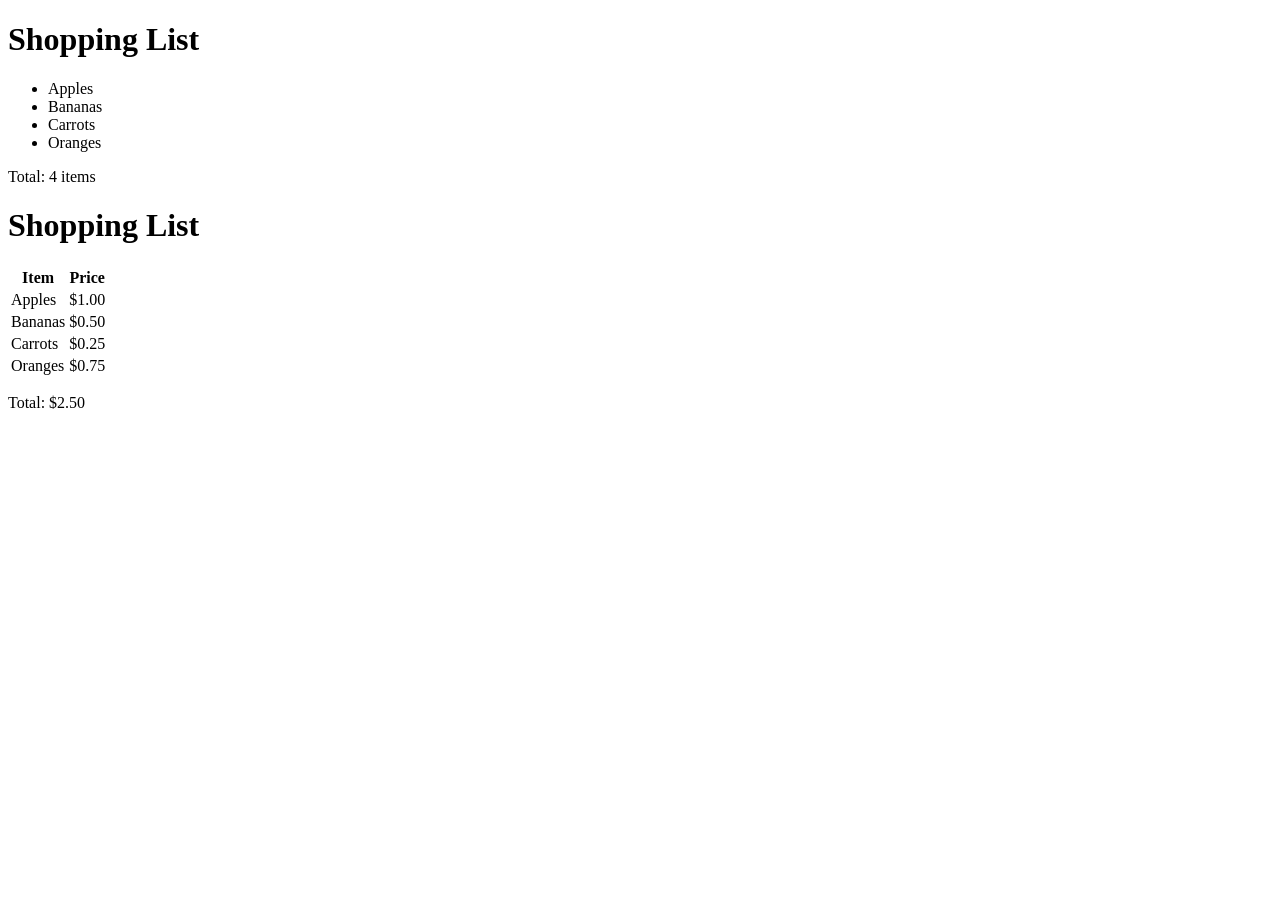
==== Index.html @ d8304c7a "first commit" ====
<!DOCTYPE html>
<html lang="en">
<head>
  <meta charset="UTF-8">
  <meta http-equiv="X-UA-Compatible" content="IE=edge">
  <meta name="viewport" content="width=device-width, initial-scale=1.0">
  <title>Document</title>
</head>
<body>

  <!-- display an itemized shopping list and total. -->
  <h1>Shopping List</h1>
  <ul>
    <li>Apples</li>
    <li>Bananas</li>
    <li>Carrots</li>
    <li>Oranges</li>
  </ul>
  <p>Total: 4 items</p>

  <!-- display a table of shopping list items and prices. -->
  <h1>Shopping List</h1>
  <table>
    <tr>
      <th>Item</th>
      <th>Price</th>
    </tr>
    <tr>
      <td>Apples</td>
      <td>$1.00</td>
    </tr>
    <tr>
      <td>Bananas</td>
      <td>$0.50</td>
    </tr>
    <tr>
      <td>Carrots</td>
      <td>$0.25</td>
    </tr>
    <tr>
      <td>Oranges</td>
      <td>$0.75</td>
    </tr>
  </table>
  <p>Total: $2.50</p>

  


  
</body>
</html>
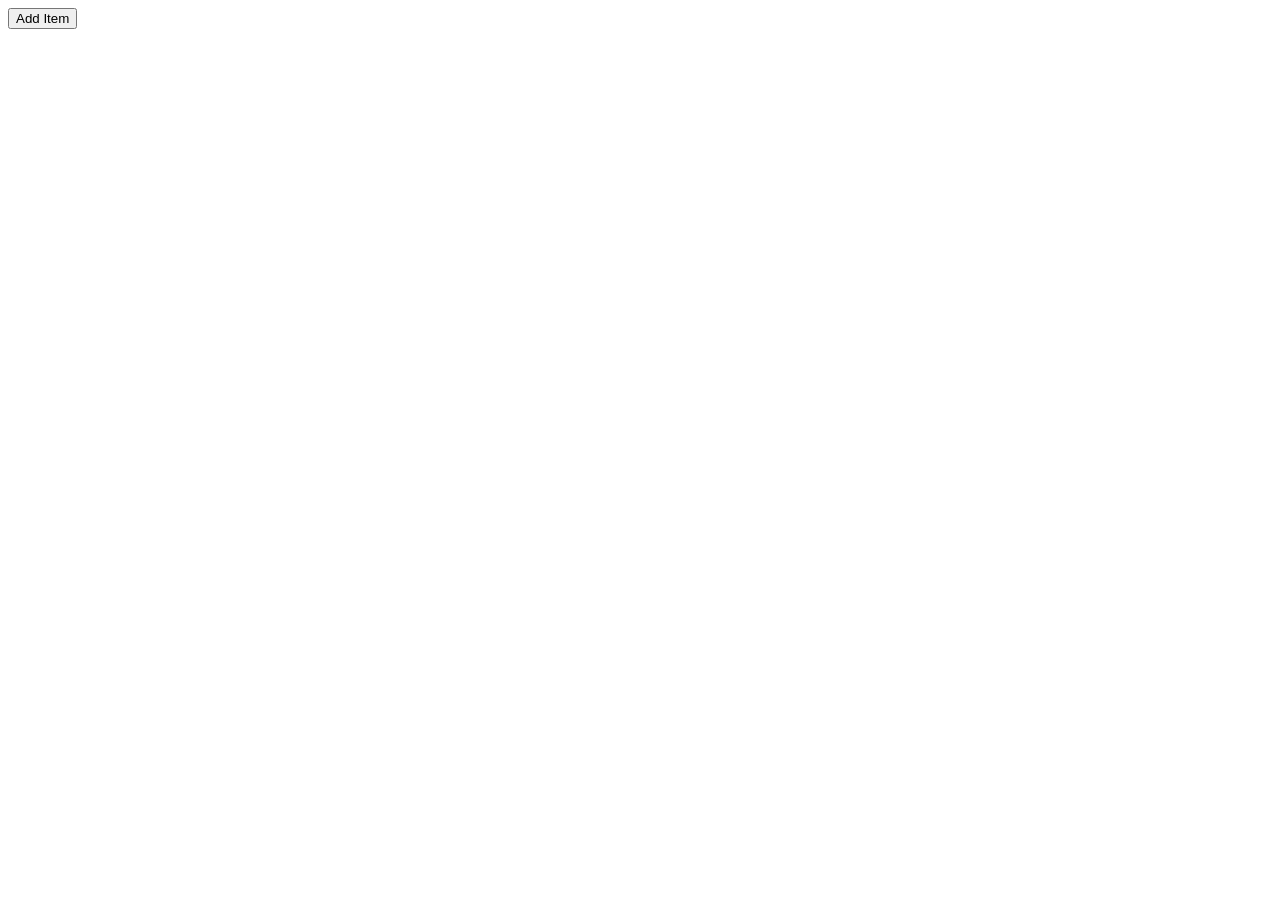
==== commit 18ceb437: "Made a few changes" ====
--- a/Index.html
+++ b/Index.html
@@ -1,52 +1,20 @@
 <!DOCTYPE html>
 <html lang="en">
-<head>
-  <meta charset="UTF-8">
-  <meta http-equiv="X-UA-Compatible" content="IE=edge">
-  <meta name="viewport" content="width=device-width, initial-scale=1.0">
-  <title>Document</title>
-</head>
-<body>
-
-  <!-- display an itemized shopping list and total. -->
-  <h1>Shopping List</h1>
-  <ul>
-    <li>Apples</li>
-    <li>Bananas</li>
-    <li>Carrots</li>
-    <li>Oranges</li>
-  </ul>
-  <p>Total: 4 items</p>
-
-  <!-- display a table of shopping list items and prices. -->
-  <h1>Shopping List</h1>
-  <table>
-    <tr>
-      <th>Item</th>
-      <th>Price</th>
-    </tr>
-    <tr>
-      <td>Apples</td>
-      <td>$1.00</td>
-    </tr>
-    <tr>
-      <td>Bananas</td>
-      <td>$0.50</td>
-    </tr>
-    <tr>
-      <td>Carrots</td>
-      <td>$0.25</td>
-    </tr>
-    <tr>
-      <td>Oranges</td>
-      <td>$0.75</td>
-    </tr>
-  </table>
-  <p>Total: $2.50</p>
-
-  
+  <head>
+    <meta charset="UTF-8" />
+    <meta http-equiv="X-UA-Compatible" content="IE=edge" />
+    <meta name="viewport" content="width=device-width, initial-scale=1.0" />
+    <title>Document</title>
+  </head>
+  <body>
+    <!-- When you click on the “add item” button, this item should be added to your shopping list.  -->
+ <div id="arrayMessage"> </div>
+     
+    
+    <button id="add-item">Add Item</button>
 
 
-  
-</body>
-</html>+
+    <script src="script.js"></script>
+  </body>
+</html>
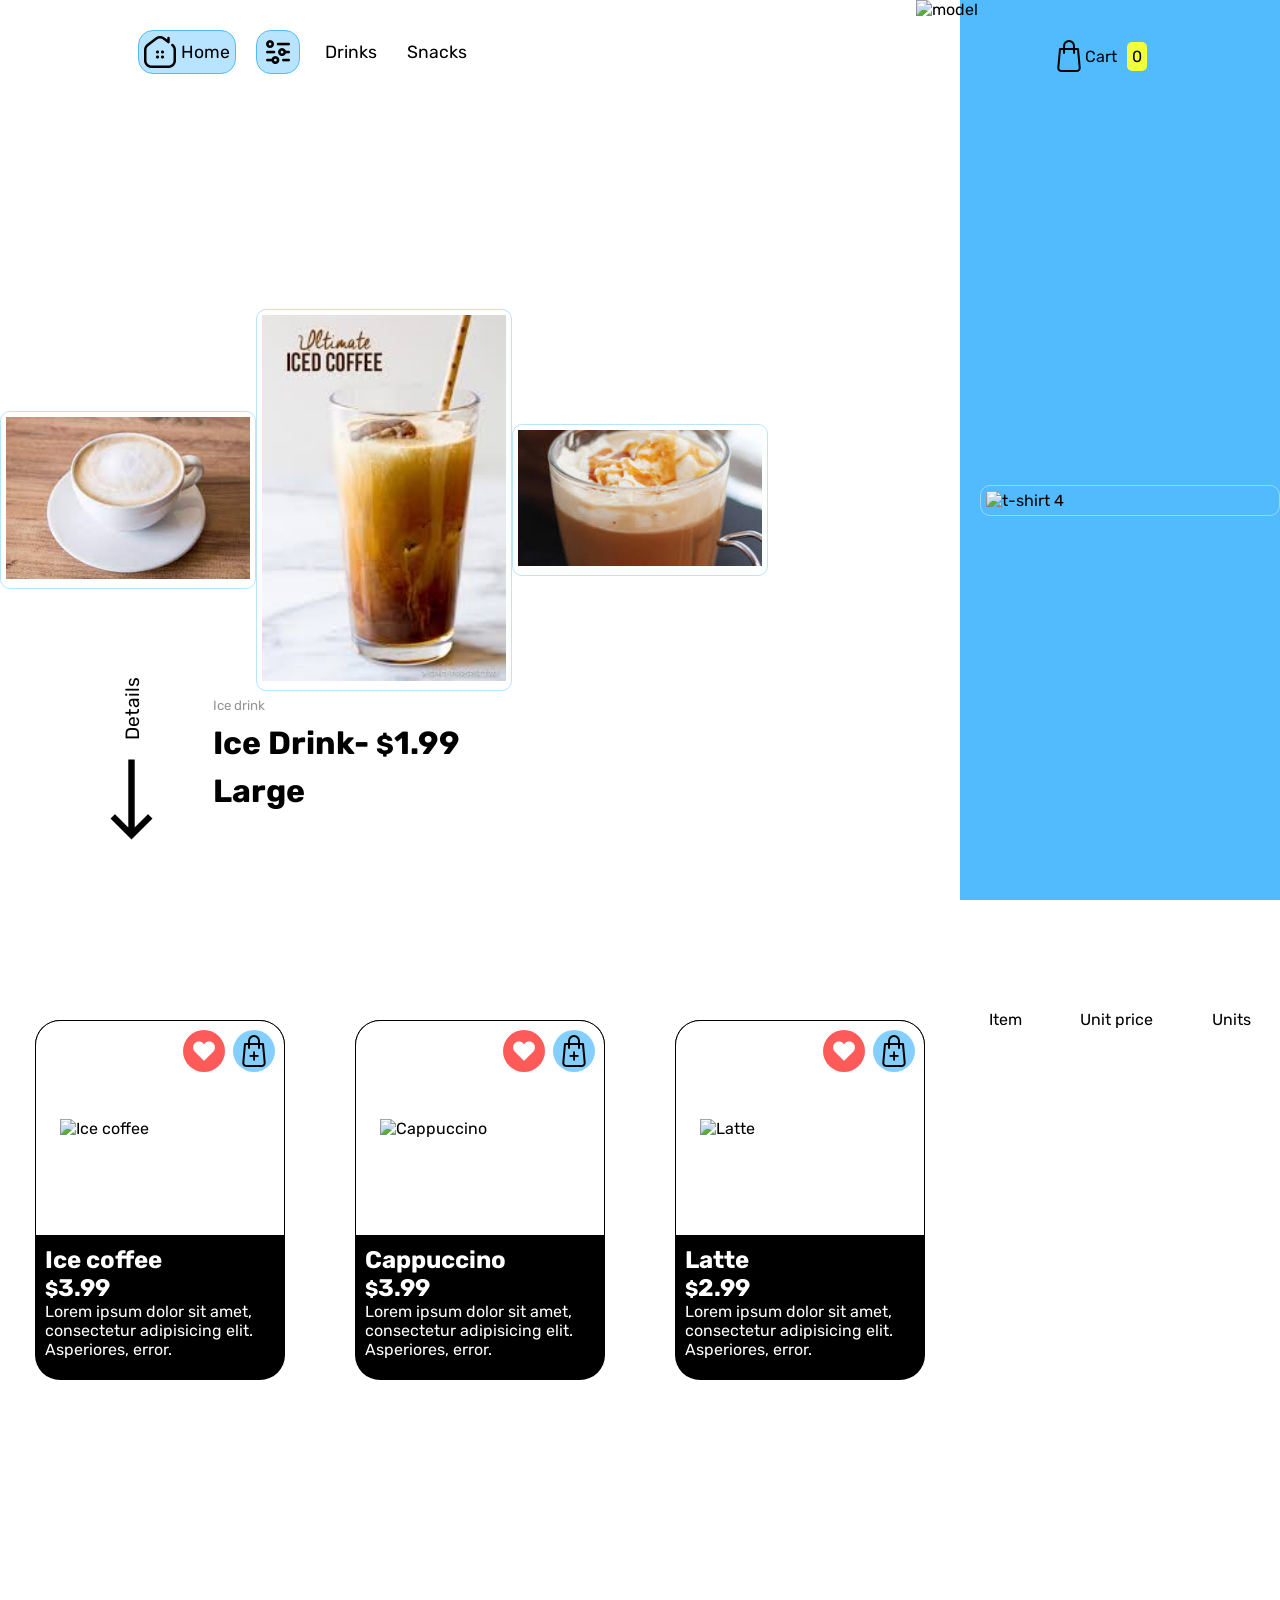
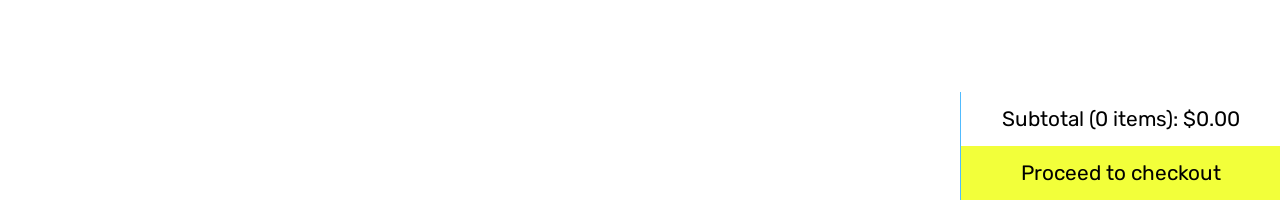
==== commit c3ab911b: "Added products to page" ====
--- a/Index.html
+++ b/Index.html
@@ -3,18 +3,113 @@
   <head>
     <meta charset="UTF-8" />
     <meta http-equiv="X-UA-Compatible" content="IE=edge" />
+    <link rel="shortcut icon" href="#" />
     <meta name="viewport" content="width=device-width, initial-scale=1.0" />
-    <title>Document</title>
+    <title>Shopping Cart JS</title>
+    <link rel="stylesheet" href="style.css" />
+    <link
+      rel="stylesheet"
+      href="https://cdn.jsdelivr.net/npm/bootstrap-icons@1.5.0/font/bootstrap-icons.css"
+    />
   </head>
   <body>
-    <!-- When you click on the “add item” button, this item should be added to your shopping list.  -->
- <div id="arrayMessage"> </div>
-     
-    
-    <button id="add-item">Add Item</button>
+    <div class="app-container">
+      <div class="app-bg">
+        <div class="left-side"></div>
+        <div class="right-side"></div>
+      </div>
+      <header>
+        <nav>
+          <ul>
+            <li class="btn home">
+              <a href="./"> <img src="./icons/home.png" alt="" /> Home </a>
+            </li>
+            <li class="btn">
+              <a href="#">
+                <img src="./icons/filter.png" alt="filter" />
+              </a>
+            </li>
+            <li>
+              <a href="#"> Drinks </a>
+            </li>
+            <li>
+              <a href="#"> Snacks </a>
+            </li>
+          </ul>
+        </nav>
+        <div class="shopping-bag">
+          <a href="./cart.html">
+            <img src="./icons/bag.png" alt="cart" />
+            Cart
+            <div class="total-items-in-cart">0</div>
+          </a>
+        </div>
+      </header>
+      <main>
+        <div class="content">
+          <div class="products-preview">
+            <div class="products-container">
+              <div class="product">
+                <img src="img/Cappiccuno.jpg" alt="Small Cappiccuno" />
+              </div>
+              <div class="product">
+                <img src="img/IceCoffee.jpg" alt="IceCoffee" />
+              </div>
+              <div class="product">
+                <img src="img/latte.jpg" alt="Latte" />
+              </div>
+            </div>
+            <div class="more-details">
+              <div class="see-more-btn">
+                <img src="./icons/right-arrow.png" alt="" />
+                Details
+              </div>
+              <div class="description">
+                <small>Ice drink </small>
+                <h1>Ice Drink- <small>$</small>1.99</h1>
+                <h1>Large</h1>
+              </div>
+            </div>
+          </div>
+          <div class="model">
+            <img class="model-img" src="./img/model.png" alt="model" />
+            <div class="product">
+              <img src="./img/t3.png" alt="t-shirt 4" />
+            </div>
+          </div>
+        </div>
+      </main>
+    </div>
+    <div class="products-list">
+      <div class="products">
+        <!-- render porducts here -->
+      </div>
+      <div class="cart">
+        <div class="cart-header">
+          <div class="column1">Item</div>
+          <div class="column2">Unit price</div>
+          <div class="column3">Units</div>
+        </div>
+        <div class="cart-items">
+          <!-- render cart items here -->
+        </div>
+        <div class="cart-footer">
+          <div class="subtotal">Subtotal (0 items): $0</div>
+          <div class="checkout">Proceed to checkout</div>
+        </div>
+      </div>
+    </div>
 
+    <script>
+      const porductsListEl = document.querySelector(".products-list");
+      const seeMoreBtn = document.querySelector(".see-more-btn");
 
+      seeMoreBtn.addEventListener("click", () => {
+        porductsListEl.scrollIntoView({ behavior: "smooth" });
+      });
+    </script>
 
-    <script src="script.js"></script>
+    <script src="./products.js"></script>
+    <script src="./app.js"></script>
   </body>
 </html>
--- a/style.css
+++ b/style.css
@@ -0,0 +1,423 @@
+/* import fonts */
+@import url("https://fonts.googleapis.com/css2?family=Rubik&display=swap");
+
+/* VARIABLES */
+:root {
+  --bg-color: #fff;
+  --link-color: #000;
+  --link-size: 1.1rem;
+  --right-side-bg-color: 81, 187, 254;
+}
+
+/* General CSS */
+* {
+  padding: 0;
+  margin: 0;
+  box-sizing: border-box;
+  font-family: Rubik;
+}
+
+html {
+  font-size: 16px;
+  overflow-x: hidden;
+}
+
+a {
+  text-decoration: none;
+  color: #000;
+}
+
+/* APP CONTAINER */
+.app-container {
+  width: 100vw;
+  height: 100vh;
+}
+
+/* APP BG */
+.app-bg {
+  position: fixed;
+  top: 0;
+  left: 0;
+  width: 100vw;
+  height: 100vh;
+  display: flex;
+  z-index: -1;
+}
+.app-bg .left-side {
+  background-color: rgb(255, 255, 255);
+  width: 75%;
+  height: 100%;
+}
+.app-bg .right-side {
+  background-color: rgb(var(--right-side-bg-color));
+  width: 25%;
+  height: 100%;
+}
+
+/* HEADER */
+header {
+  width: 100%;
+  height: 100px;
+
+  padding: 30px 10%;
+  display: flex;
+  justify-content: space-between;
+
+  position: fixed;
+  top: 0;
+  left: 0;
+
+  z-index: 99;
+}
+header nav ul {
+  display: flex;
+  align-items: center;
+}
+header nav ul li {
+  list-style: none;
+  margin: 0 10px;
+  padding: 5px 5px;
+  border-radius: 15px;
+}
+header nav ul li.active {
+  border: 1px solid #000;
+}
+header nav ul li a {
+  font-size: var(--link-size);
+  display: flex;
+  align-items: center;
+  height: 32px;
+}
+header nav ul li.btn {
+  background-color: rgba(var(--right-side-bg-color), 0.4);
+  border: 1px solid rgb(var(--right-side-bg-color));
+}
+header nav ul li.btn img {
+  width: 32;
+  height: 32px;
+}
+header nav ul li.home a {
+  display: flex;
+  align-items: center;
+}
+header nav ul li.home a img {
+  margin-right: 5px;
+}
+/* HEADER -> SHOOPING BAG */
+.shopping-bag {
+  padding: 10px 5px;
+}
+.shopping-bag a {
+  display: flex;
+  align-items: center;
+}
+.shopping-bag a img {
+  width: 32px;
+  height: 32px;
+}
+.shopping-bag .total-items-in-cart {
+  margin-left: 10px;
+  padding: 5px;
+  background-color: rgb(242, 255, 58);
+  border-radius: 5px;
+}
+/* MAIN */
+main {
+  width: 100%;
+  background-color: royalblue;
+  position: relative;
+  top: 100px;
+}
+main .products-preview {
+  width: 60%;
+  height: calc(100vh - 100px);
+  position: absolute;
+  left: 0;
+}
+main .model {
+  width: 40%;
+  height: calc(100vh - 100px);
+  position: absolute;
+  right: 0;
+  z-index: -1;
+}
+/* PRODUCTS */
+.products-container {
+  width: 100%;
+  height: 100%;
+  display: flex;
+  justify-content: space-around;
+  align-items: center;
+}
+.product {
+  width: 300px;
+  border: 1px solid rgba(var(--right-side-bg-color), 0.4);
+  border-radius: 10px;
+  padding: 5px;
+}
+.product img {
+  width: 100%;
+}
+/* MORE DETAILS */
+.more-details {
+  position: absolute;
+  bottom: 80px;
+  left: 50px;
+
+  display: flex;
+  align-items: center;
+}
+.more-details .see-more-btn {
+  cursor: pointer;
+  display: flex;
+  align-items: center;
+
+  transform: rotate(-90deg);
+
+  font-size: 1.2rem;
+}
+.see-more-btn img {
+  width: 80px;
+  margin-right: 20px;
+}
+.more-details .description {
+}
+.more-details .description small {
+  color: rgb(149, 149, 149);
+}
+.more-details .description h1 {
+  margin: 10px 0;
+}
+.more-details .description h1 small {
+  color: #000;
+}
+/* MODEL */
+.model {
+  display: flex;
+  justify-content: right;
+  align-items: center;
+}
+.model .model-img {
+  height: 100vh;
+  position: absolute;
+  left: 35%;
+  transform: translate(-50%);
+  top: -100px;
+}
+.model .product {
+  width: 300px;
+  border: 1px solid rgba(255, 255, 255, 0.4);
+  border-radius: 10px;
+  padding: 5px;
+}
+.model .product img {
+  width: 100%;
+}
+/* products list */
+.products-list {
+  width: 100vw;
+  height: 100vh;
+
+  padding-top: 100px;
+
+  display: flex;
+}
+
+/* PRODUCTS */
+.products {
+  height: 100%;
+  width: 75%;
+
+  display: grid;
+  grid-template-rows: 1fr 1fr;
+  grid-template-columns: repeat(3, 3fr);
+}
+.products img {
+  width: 200px;
+  /* filter: drop-shadow(30px 10px 4px #ddd); */
+}
+.products .item {
+  display: flex;
+  align-items: center;
+  justify-content: center;
+  flex-direction: column;
+  width: 100%;
+  height: 100%;
+}
+.products .item .item-container {
+  width: 250px;
+  height: 90%;
+  background-color: #000;
+
+  border-radius: 25px;
+
+  position: relative;
+}
+.products .item .item-container .item-img {
+  width: 100%;
+  height: 60%;
+
+  background-color: white;
+
+  border: 1px solid #000;
+  border-radius: 25px 25px 0 0;
+
+  display: flex;
+  justify-content: center;
+  align-items: center;
+}
+.products .item .item-container .desc {
+  width: 100%;
+  color: #fff;
+
+  padding: 10px;
+}
+.products .item .item-container .add-to-cart {
+  background-color: rgba(var(--right-side-bg-color), 0.7);
+  /* background-color: rgb(242, 255, 58); */
+
+  display: flex;
+  justify-content: center;
+  align-items: center;
+
+  position: absolute;
+  top: 10px;
+  right: 10px;
+
+  padding: 5px;
+
+  border-radius: 50%;
+
+  cursor: pointer;
+}
+.products .item .item-container .add-to-wishlist {
+  background-color: rgba(255, 21, 21, 0.7);
+
+  display: flex;
+  justify-content: center;
+  align-items: center;
+
+  position: absolute;
+  top: 10px;
+  right: 60px;
+
+  padding: 5px;
+
+  border-radius: 50%;
+
+  cursor: pointer;
+}
+.products .item .item-container .add-to-cart img {
+  width: 32px;
+  height: 32px;
+}
+.products .item .item-container .add-to-wishlist img {
+  width: 32px;
+  height: 32px;
+
+  padding: 5px;
+}
+/* CART */
+.cart {
+  height: 100%;
+  width: 25%;
+
+  position: relative;
+}
+/* cart header */
+.cart-header {
+  display: flex;
+  justify-content: space-around;
+  padding: 10px 0;
+}
+/* cart items */
+.cart-items {
+  max-height: calc(100vh - 247px);
+  overflow-y: auto;
+  overflow-x: hidden;
+}
+/* cart item */
+.cart-item {
+  display: flex;
+  justify-content: space-around;
+  padding: 10px 0;
+}
+.cart-item div {
+  display: flex;
+  align-items: center;
+  justify-content: center;
+}
+/* item info */
+.cart-item .item-info {
+  flex: 1;
+  background-color: rgba(255, 255, 255, 0.6);
+
+  border-radius: 0 10px 10px 0;
+
+  padding: 10px;
+}
+.cart-item .item-info:hover {
+  background-color: rgba(255, 0, 0, 0.6);
+  cursor: pointer;
+}
+.cart-item .item-info img {
+  width: 75px;
+}
+/* unit price */
+.cart-item .unit-price {
+  flex: 1;
+  font-size: 1.2rem;
+}
+/* units */
+.cart-item .units {
+  flex: 1;
+}
+.cart-item .units .number {
+  margin: 0 10px;
+
+  font-size: 1.2rem;
+}
+.cart-item .units .btn {
+  width: 20px;
+  height: 20px;
+
+  background-color: rgb(242, 255, 58);
+
+  border-radius: 50%;
+
+  font-weight: bold;
+
+  cursor: pointer;
+
+  -webkit-user-select: none; /* Chrome all / Safari all */
+  -moz-user-select: none; /* Firefox all */
+  -ms-user-select: none; /* IE 10+ */
+}
+
+/* cart footer */
+.cart-footer {
+  width: 100%;
+  background-color: rgb(255, 21, 21);
+  position: absolute;
+  bottom: 0;
+  left: 0;
+
+  border-left: 1px solid rgb(var(--right-side-bg-color));
+}
+.cart-footer div {
+  display: flex;
+  align-items: center;
+  justify-content: center;
+
+  padding: 15px 0;
+
+  font-size: 1.3rem;
+}
+.cart-footer .subtotal {
+  background-color: white;
+}
+.cart-footer .checkout {
+  background-color: rgb(242, 255, 58);
+
+  cursor: pointer;
+}
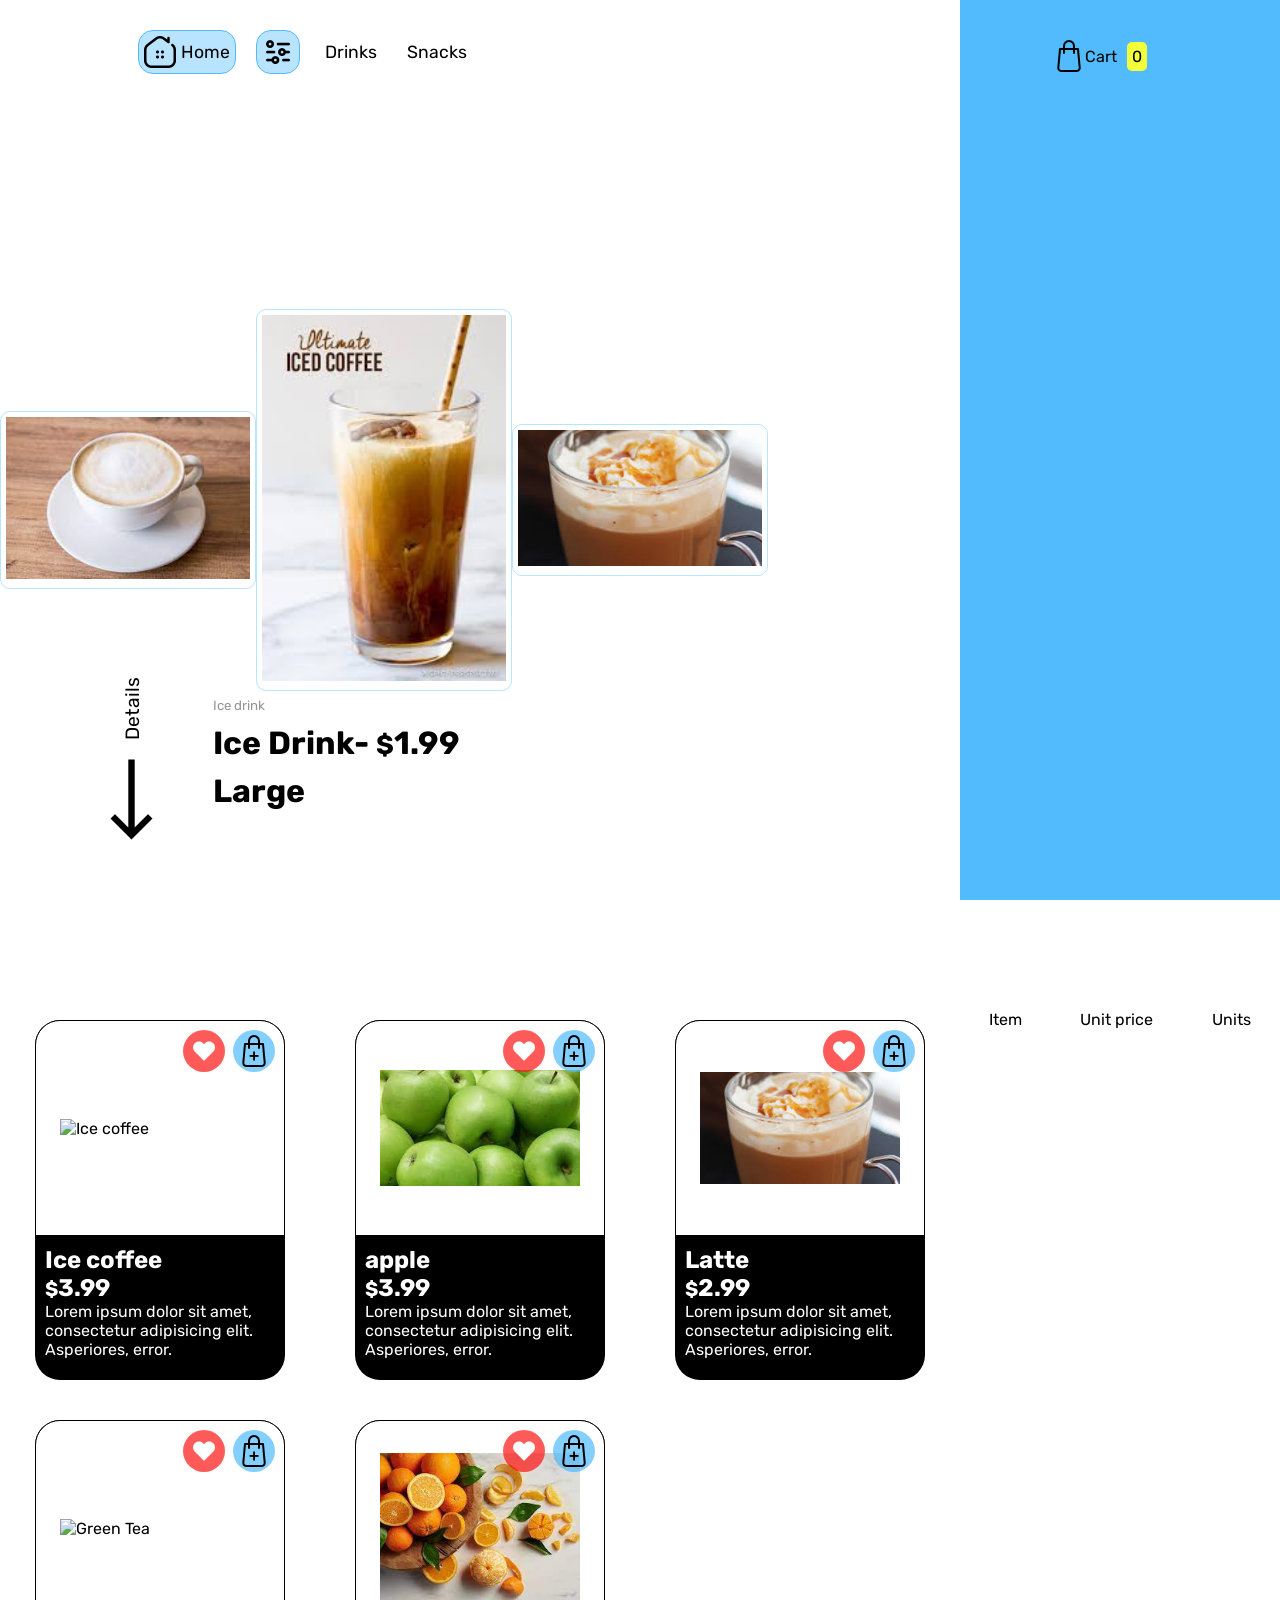
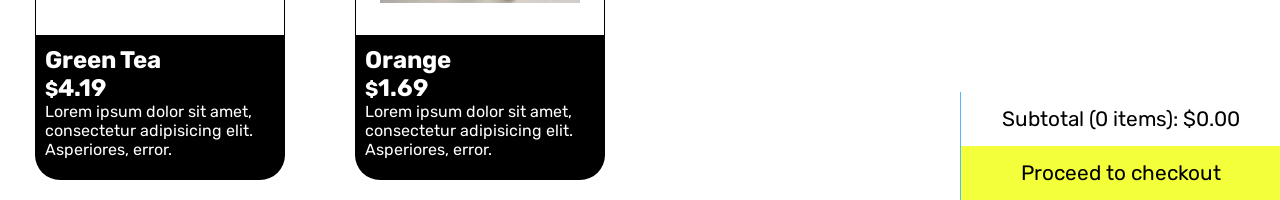
==== commit 2e1d2b8a: "Setup for finale commits" ====
--- a/Index.html
+++ b/Index.html
@@ -71,12 +71,6 @@
               </div>
             </div>
           </div>
-          <div class="model">
-            <img class="model-img" src="./img/model.png" alt="model" />
-            <div class="product">
-              <img src="./img/t3.png" alt="t-shirt 4" />
-            </div>
-          </div>
         </div>
       </main>
     </div>
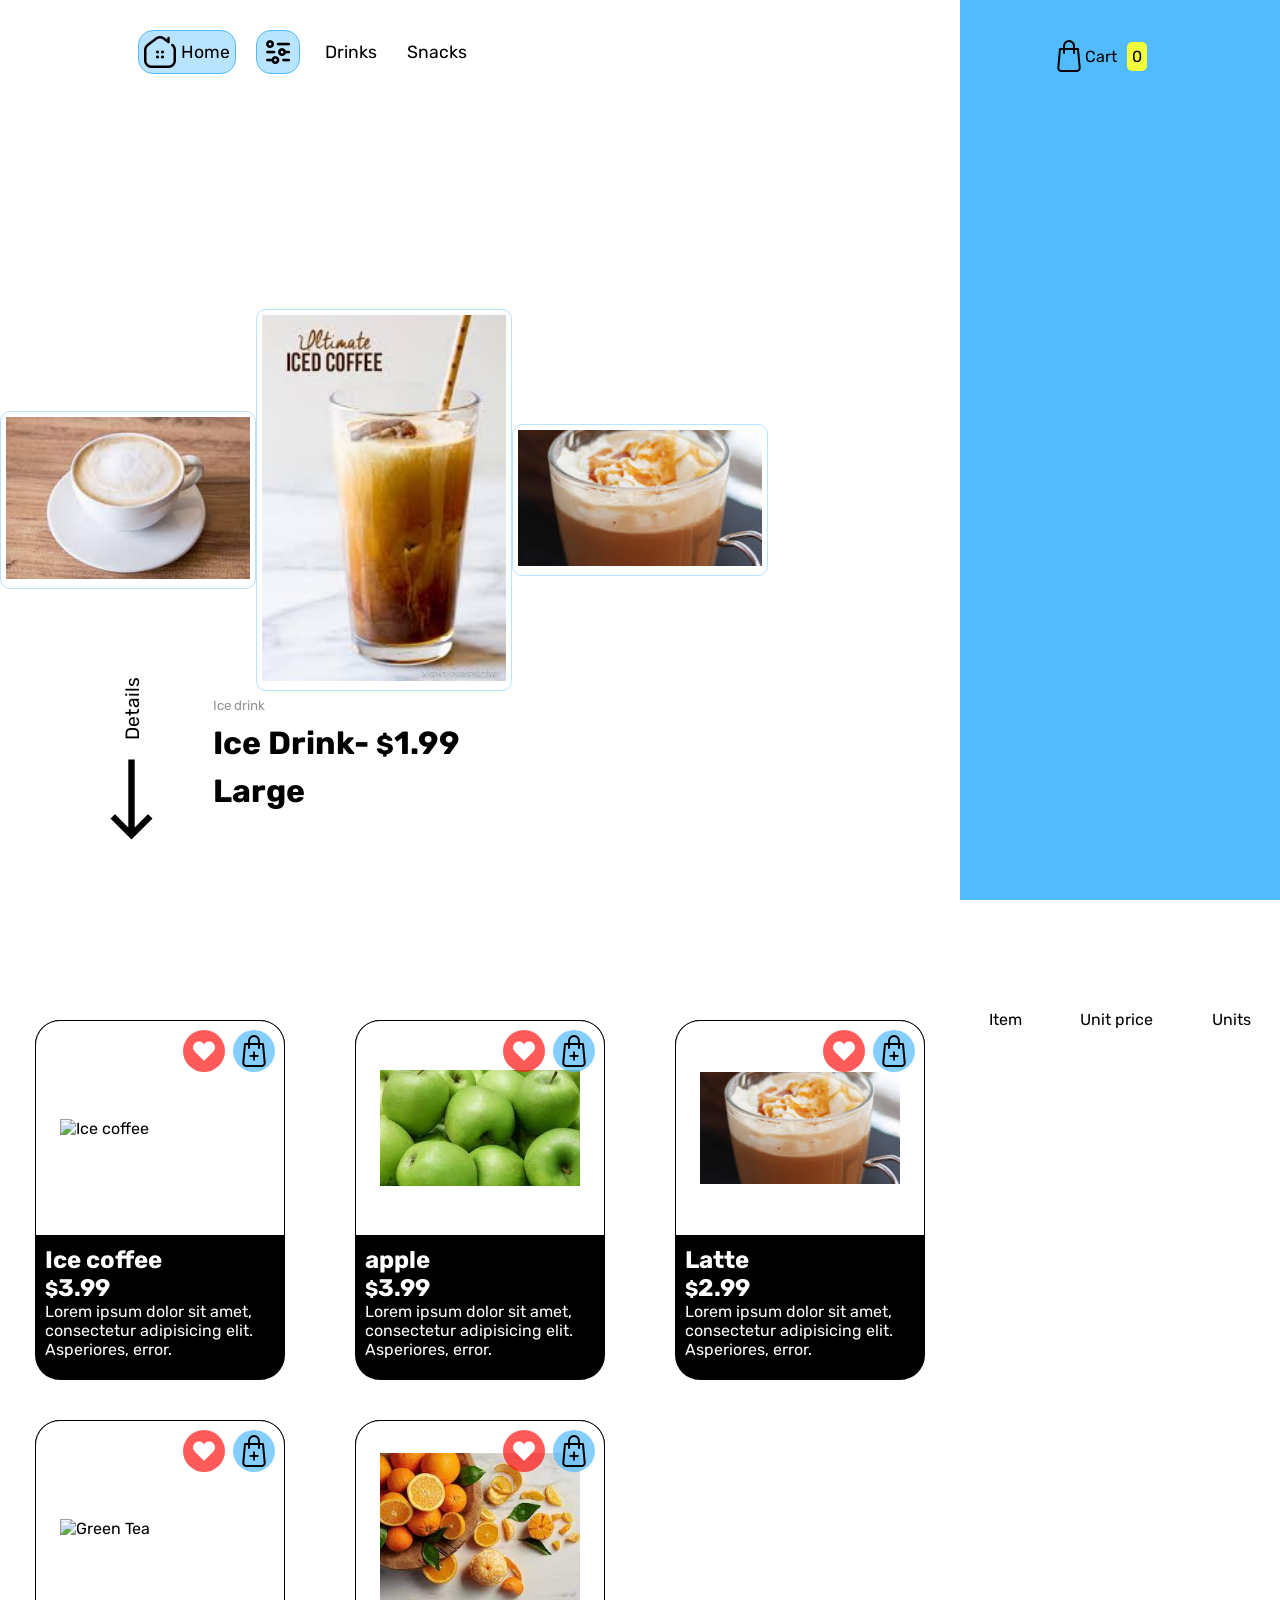
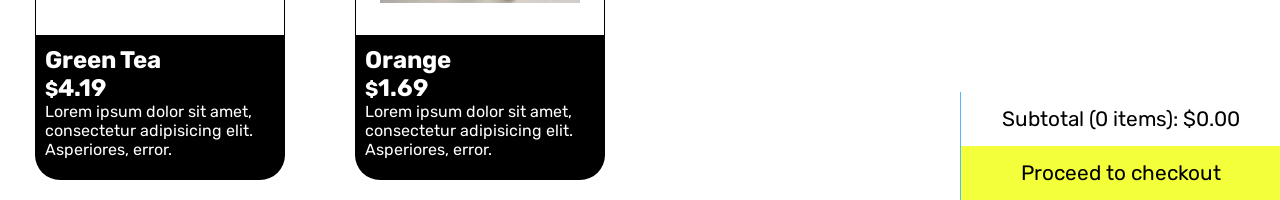
==== commit de44ea10: "Finale commit" ====
--- a/Index.html
+++ b/Index.html
@@ -54,7 +54,8 @@
               </div>
               <div class="product">
                 <img src="img/IceCoffee.jpg" alt="IceCoffee" />
-              </div>
+      
+            </div>
               <div class="product">
                 <img src="img/latte.jpg" alt="Latte" />
               </div>
--- a/style.css
+++ b/style.css
@@ -124,7 +124,7 @@
 /* MAIN */
 main {
   width: 100%;
-  background-color: royalblue;
+  background-color: babyblue;
   position: relative;
   top: 100px;
 }
@@ -180,8 +180,8 @@
   width: 80px;
   margin-right: 20px;
 }
-.more-details .description {
-}
+
+
 .more-details .description small {
   color: rgb(149, 149, 149);
 }
@@ -389,9 +389,6 @@
 
   cursor: pointer;
 
-  -webkit-user-select: none; /* Chrome all / Safari all */
-  -moz-user-select: none; /* Firefox all */
-  -ms-user-select: none; /* IE 10+ */
 }
 
 /* cart footer */
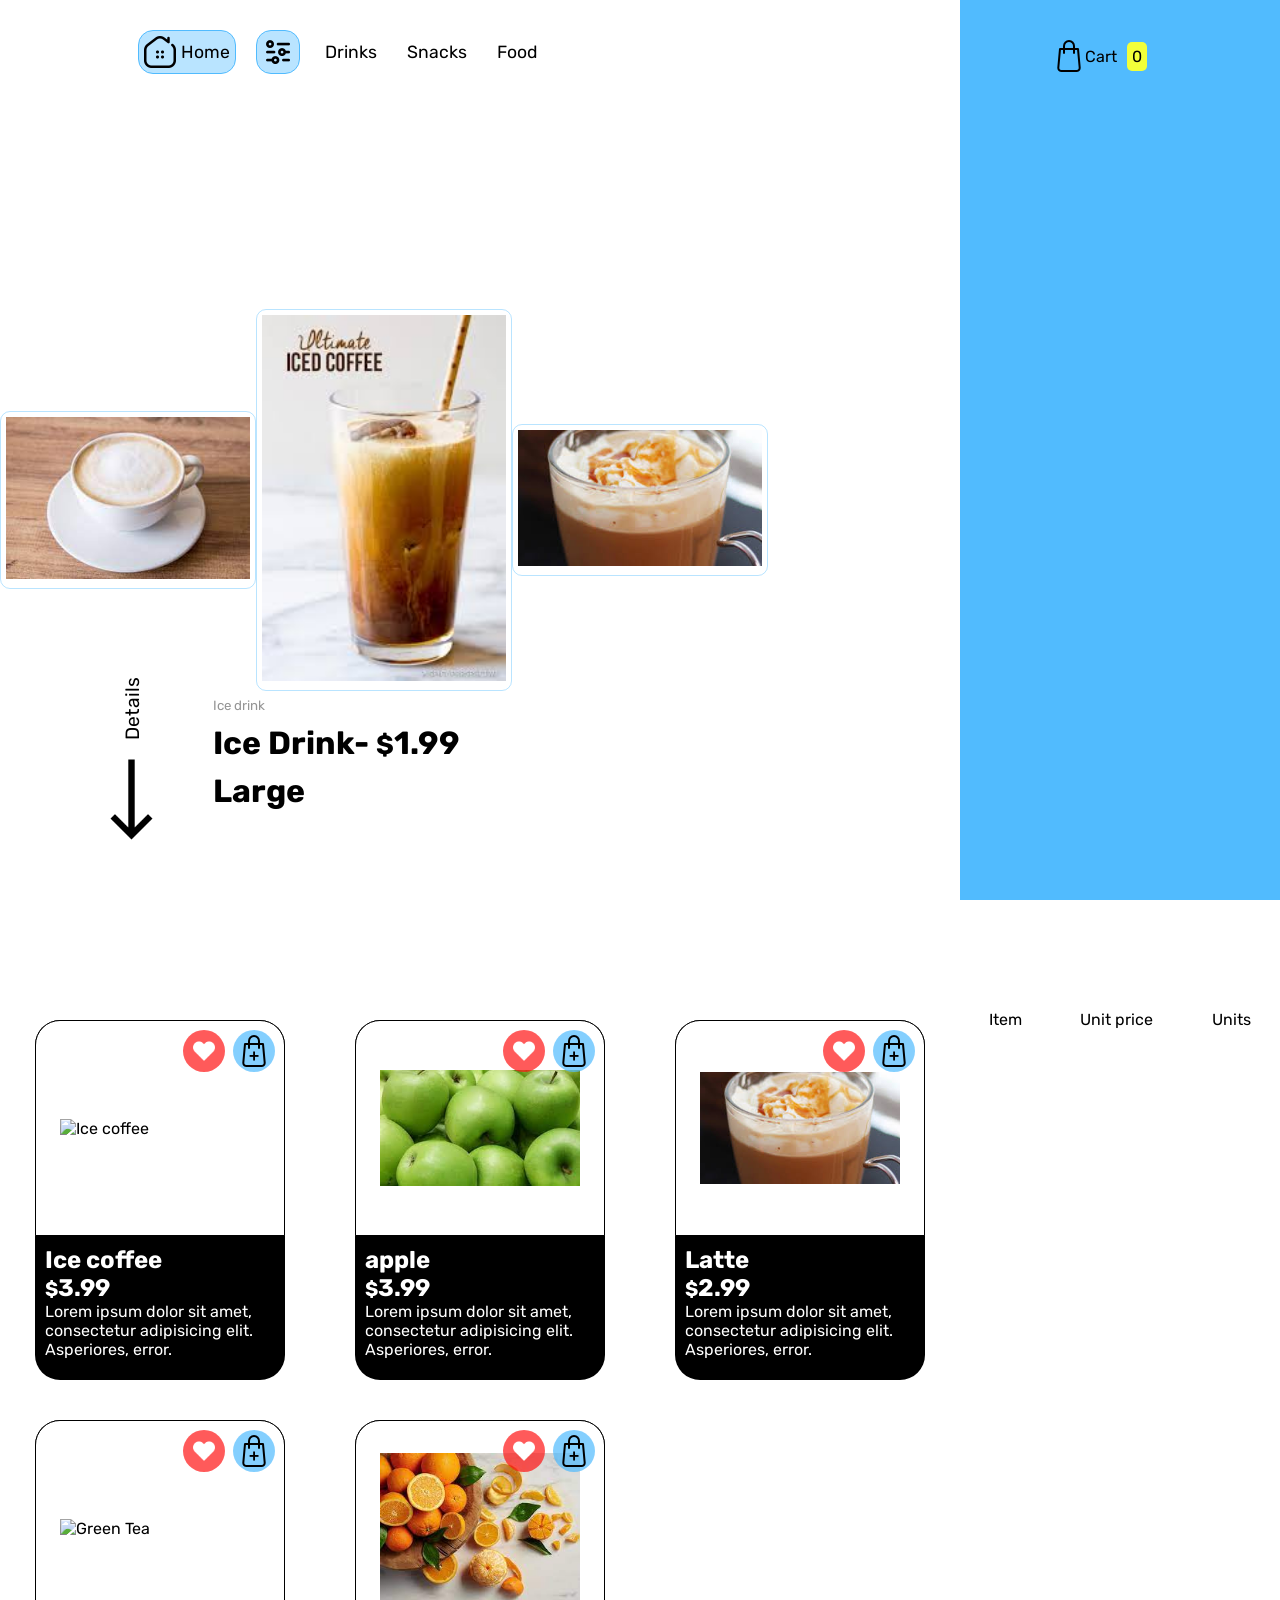
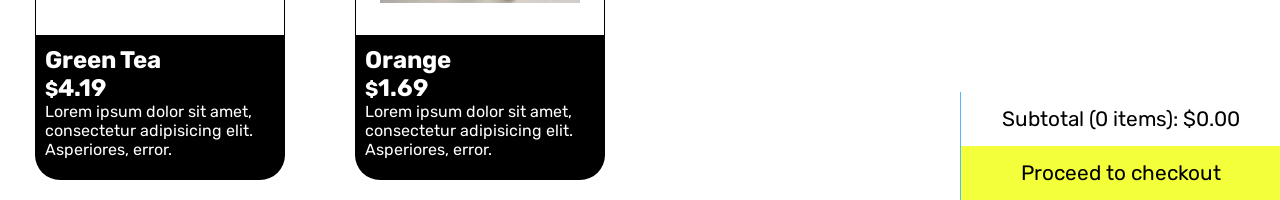
==== commit 0505cb24: "Added Food to nav menu" ====
--- a/Index.html
+++ b/Index.html
@@ -34,6 +34,9 @@
             </li>
             <li>
               <a href="#"> Snacks </a>
+            </li>
+            <li>
+              <a href="#"> Food </a>
             </li>
           </ul>
         </nav>
